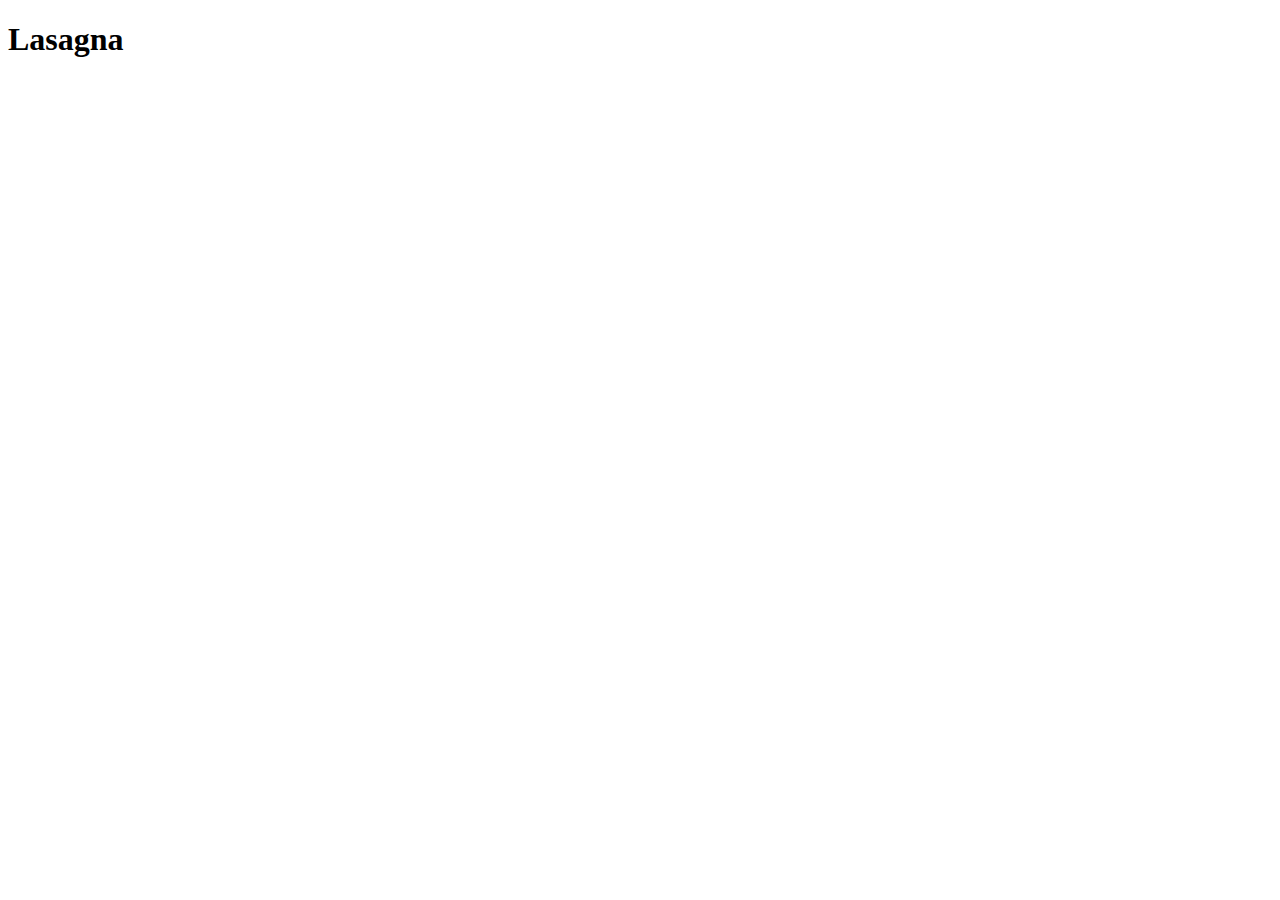
==== recipes/lasagna.html @ 8bcb4be1 "Create recipes folder, create lasagna.html and boilerplate" ====
<!DOCTYPE html>
<html lang="en">
<head>
    <meta charset="UTF-8">
    <meta name="viewport" content="width=device-width, initial-scale=1.0">
    <title>Document</title>
</head>
<body>
    <h1>Lasagna</h1>
</body>
</html>
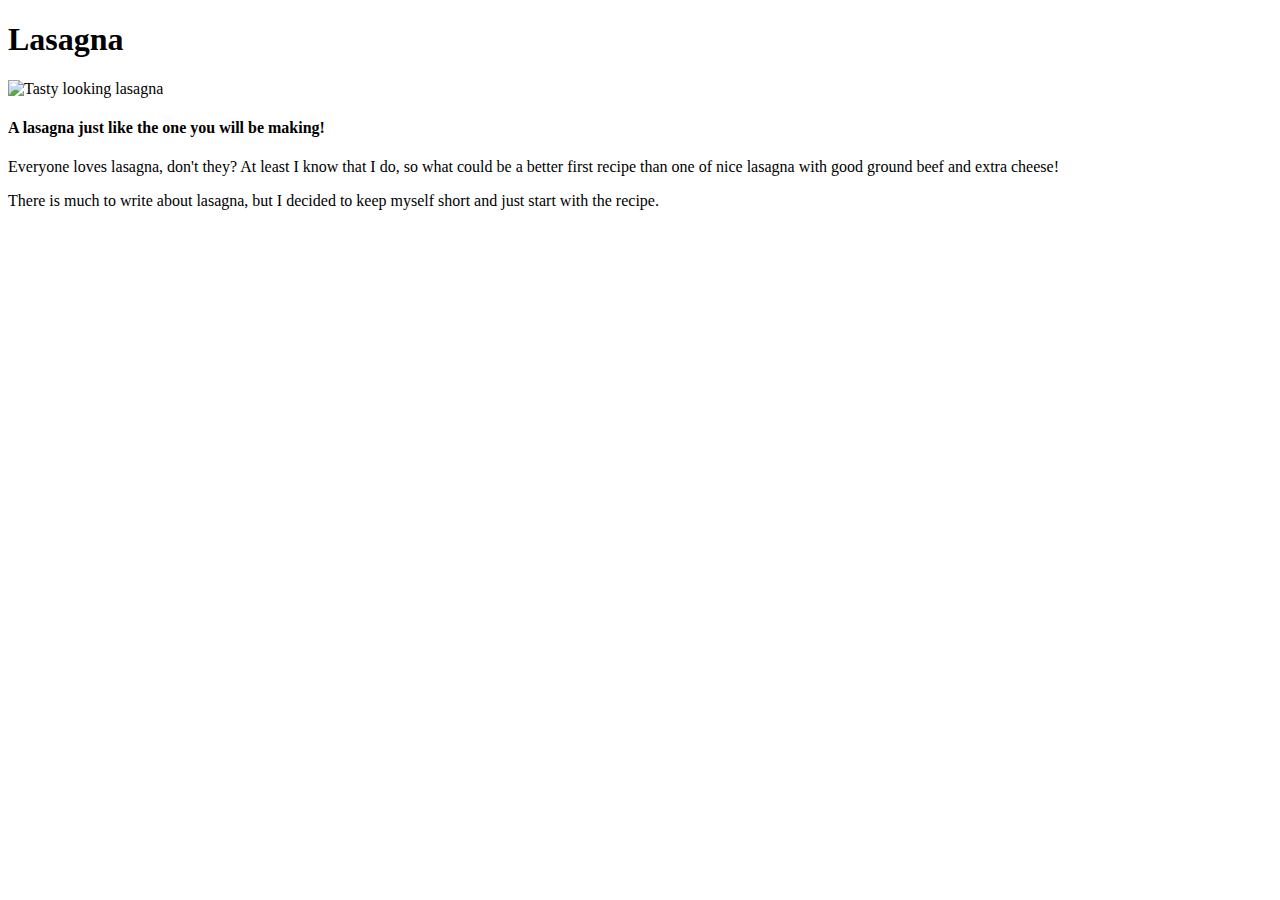
==== commit 97d98bff: "Add lasagna.jpg and two paragprahs descriping recipe" ====
--- a/recipes/lasagna.html
+++ b/recipes/lasagna.html
@@ -7,5 +7,10 @@
 </head>
 <body>
     <h1>Lasagna</h1>
+    <img src="../images/lasagna.jpg" alt="Tasty looking lasagna">
+    <h4>A lasagna just like the one you will be making!</h3>
+    <p>Everyone loves lasagna, don't they? At least I know that I do, so what could be a better first recipe than one of nice lasagna with good ground beef and extra cheese!</p>
+    <p>There is much to write about lasagna, but I decided to keep myself short and just start with the recipe.</p>
+
 </body>
 </html>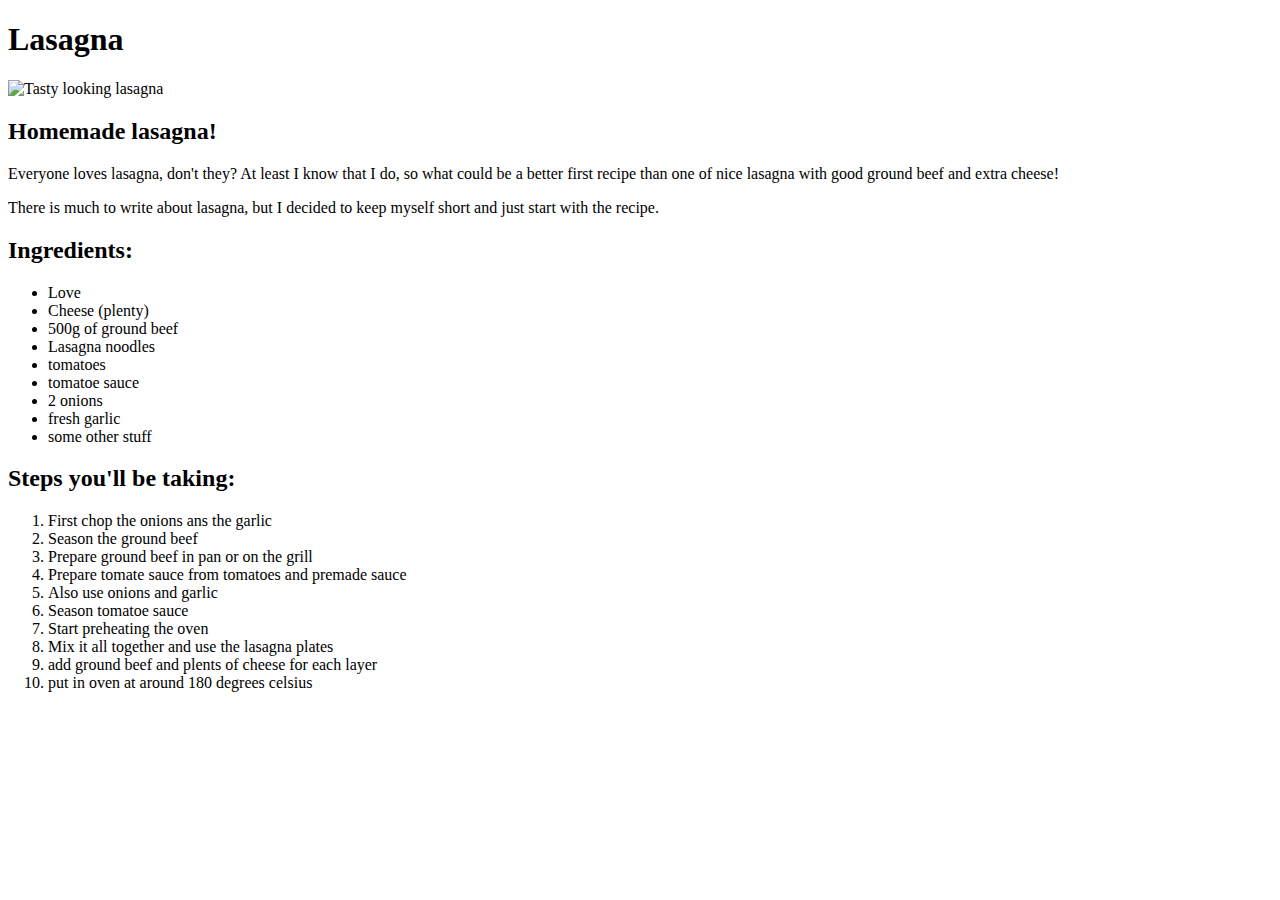
==== commit 94822549: "Added ingredients and cooking steps to lasagna.html" ====
--- a/recipes/lasagna.html
+++ b/recipes/lasagna.html
@@ -8,9 +8,33 @@
 <body>
     <h1>Lasagna</h1>
     <img src="../images/lasagna.jpg" alt="Tasty looking lasagna">
-    <h4>A lasagna just like the one you will be making!</h3>
+    <h2>Homemade lasagna!</h3>
     <p>Everyone loves lasagna, don't they? At least I know that I do, so what could be a better first recipe than one of nice lasagna with good ground beef and extra cheese!</p>
     <p>There is much to write about lasagna, but I decided to keep myself short and just start with the recipe.</p>
-
+    <h2>Ingredients:</h2>
+    <ul>
+        <li>Love</li>
+        <li>Cheese (plenty)</li>
+        <li>500g of ground beef</li>
+        <li>Lasagna noodles</li>
+        <li>tomatoes</li>
+        <li>tomatoe sauce</li>
+        <li>2 onions</li>
+        <li>fresh garlic</li>
+        <li>some other stuff</li>
+    </ul>
+    <h2>Steps you'll be taking:</h2>
+    <ol>
+        <li>First chop the onions ans the garlic</li>
+        <li>Season the ground beef</li>
+        <li>Prepare ground beef in pan or on the grill</li>
+        <li>Prepare tomate sauce from tomatoes and premade sauce</li>
+        <li>Also use onions and garlic</li>
+        <li>Season tomatoe sauce </li>
+        <li>Start preheating the oven</li>
+        <li>Mix it all together and use the lasagna plates</li>
+        <li>add ground beef and plents of cheese for each layer</li>
+        <li>put in oven at around 180 degrees celsius</li>
+    </ol>
 </body>
 </html>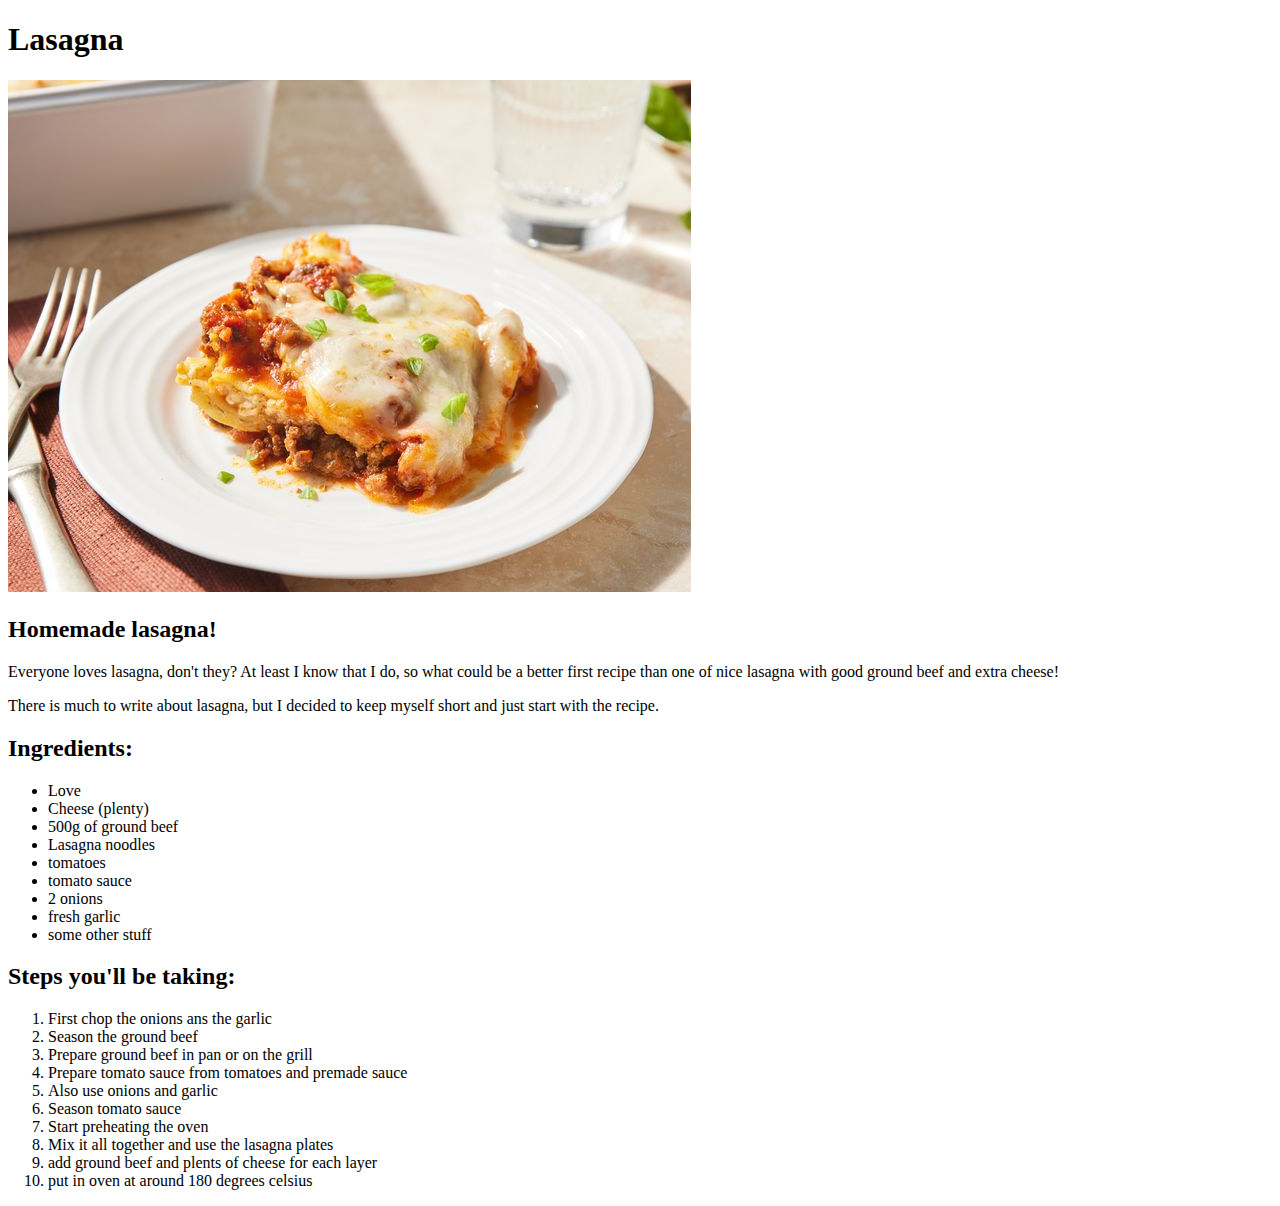
==== commit bc913370: "Fix type" ====
--- a/recipes/lasagna.html
+++ b/recipes/lasagna.html
@@ -3,7 +3,7 @@
 <head>
     <meta charset="UTF-8">
     <meta name="viewport" content="width=device-width, initial-scale=1.0">
-    <title>Document</title>
+    <title>Lasagna</title>
 </head>
 <body>
     <h1>Lasagna</h1>
@@ -18,7 +18,7 @@
         <li>500g of ground beef</li>
         <li>Lasagna noodles</li>
         <li>tomatoes</li>
-        <li>tomatoe sauce</li>
+        <li>tomato sauce</li>
         <li>2 onions</li>
         <li>fresh garlic</li>
         <li>some other stuff</li>
@@ -28,9 +28,9 @@
         <li>First chop the onions ans the garlic</li>
         <li>Season the ground beef</li>
         <li>Prepare ground beef in pan or on the grill</li>
-        <li>Prepare tomate sauce from tomatoes and premade sauce</li>
+        <li>Prepare tomato sauce from tomatoes and premade sauce</li>
         <li>Also use onions and garlic</li>
-        <li>Season tomatoe sauce </li>
+        <li>Season tomato sauce </li>
         <li>Start preheating the oven</li>
         <li>Mix it all together and use the lasagna plates</li>
         <li>add ground beef and plents of cheese for each layer</li>
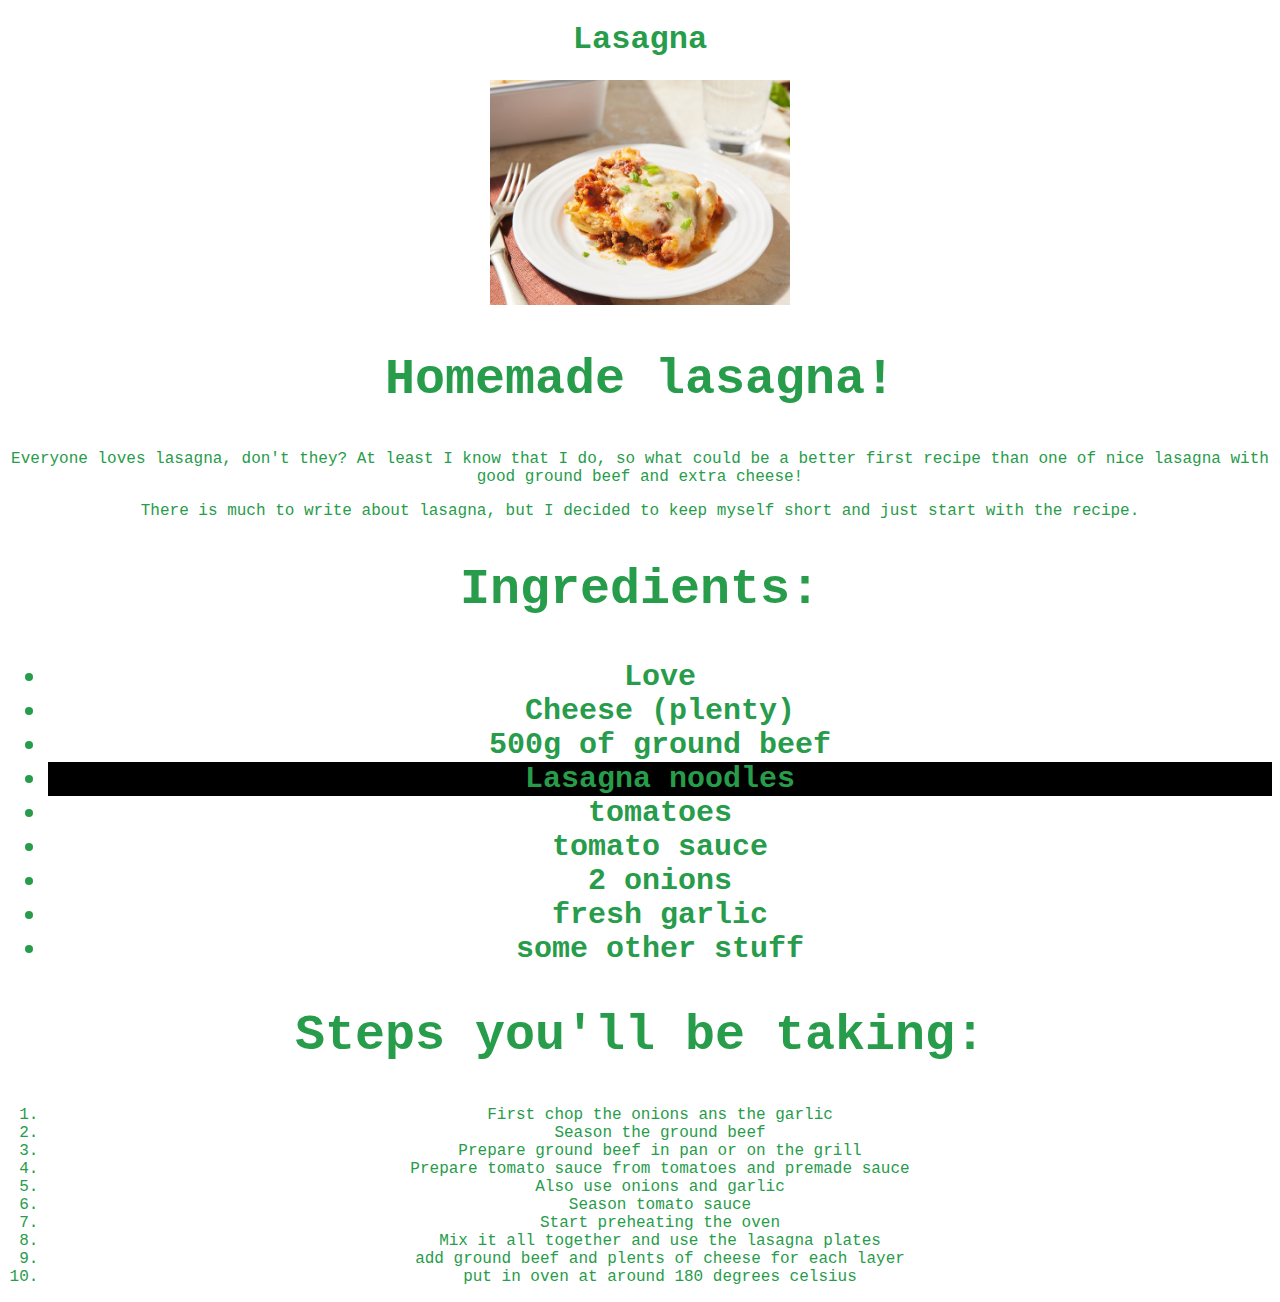
==== commit 8f7a5778: "Add stylesheet and add links to stylesheet to html" ====
--- a/recipes/lasagna.html
+++ b/recipes/lasagna.html
@@ -3,6 +3,7 @@
 <head>
     <meta charset="UTF-8">
     <meta name="viewport" content="width=device-width, initial-scale=1.0">
+    <link rel="stylesheet" href="../css/styles.css">
     <title>Lasagna</title>
 </head>
 <body>
@@ -16,7 +17,7 @@
         <li>Love</li>
         <li>Cheese (plenty)</li>
         <li>500g of ground beef</li>
-        <li>Lasagna noodles</li>
+        <li id="speciality">Lasagna noodles</li>
         <li>tomatoes</li>
         <li>tomato sauce</li>
         <li>2 onions</li>
--- a/css/styles.css
+++ b/css/styles.css
@@ -0,0 +1,32 @@
+* {
+    font-family: "courier new", "Times New Roman", sans-serif;
+    color:rgb(39, 156, 74);
+    text-align: center;
+
+}
+
+img {
+    width: 300px;
+    height: auto;
+    align-self: center;
+}
+
+ul {
+    font-weight: 900;
+    font-size: 30px;
+}
+
+h2 {
+    font-size: 50px;
+}
+/* Specific styles for the ordered list in pizza.html */
+
+.pizza {
+    background: aquamarine;
+    font-weight: 200;
+    text-align: left;
+}
+
+#speciality {
+    background-color: black;
+}